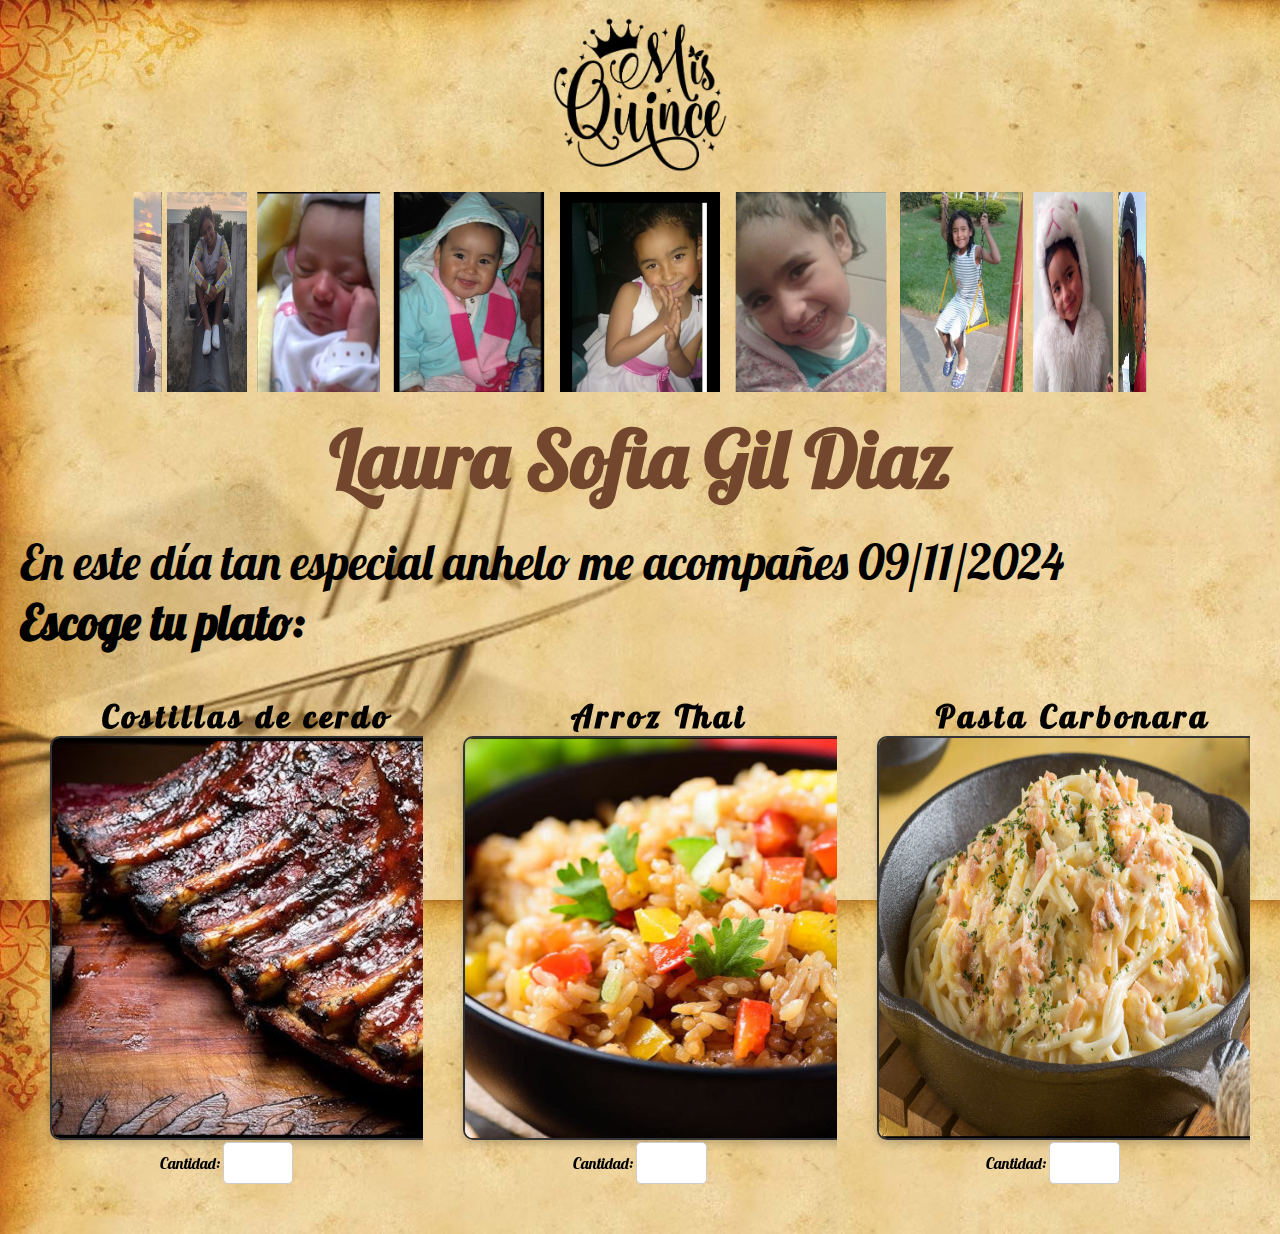
==== stage.html @ ab2c58b4 "Pantalla inicial" ====
<!doctype html>
<html lang="es">
<head>
    <meta charset="utf-8">
    <title>Mis quince Laura Sofia</title>
    <link rel="stylesheet" type="text/css" href="style.css">
</head>
<body>
        <img class="logo" src="logo.png">
        <div class="box">
            <span style="--i:1;"><img src="foto1.jpg"></span>
            <span style="--i:2;"><img src="foto2.jpg"></span>
            <span style="--i:3;"><img src="foto3.jpg"></span>
            <span style="--i:4;"><img src="foto4.jpg"></span>
            <span style="--i:5;"><img src="foto5.jpg"></span>
            <span style="--i:6;"><img src="foto6.jpg"></span>
            <span style="--i:7;"><img src="foto7.jpg"></span>
            <span style="--i:8;"><img src="foto8.jpg"></span>
            <span style="--i:9;"><img src="foto9.jpg"></span>
            <span style="--i:10;"><img src="foto10.jpg"></span>
            <span style="--i:11;"><img src="foto11.jpg"></span>
            <span style="--i:12;"><img src="foto12.jpg"></span>
            <span style="--i:13;"><img src="foto13.jpg"></span>
            <span style="--i:14;"><img src="foto14.jpg"></span>
            <span style="--i:15;"><img src="foto15.jpg"></span>
            <span style="--i:16;"><img src="foto16.jpg"></span>
            <span style="--i:17;"><img src="foto17.jpg"></span>
            <span style="--i:18;"><img src="foto18.jpg"></span>
            <span style="--i:19;"><img src="foto19.jpg"></span>
            <span style="--i:20;"><img src="foto20.jpg"></span>
        </div>
        <h2 class="nomb">Laura Sofia Gil Diaz</h2>

        <div class = "container">
            <p>En este día tan especial anhelo me acompañes 09/11/2024<br>
                <strong>Escoge tu plato:</strong>
            </p>
            <!-- <div class="input-container nombre-container"> -->
            <!--     <label for="nombre">Tu Nombre:</label> -->
            <!--     <input type="text" id="nombre" name="nombre" required> -->
            <!-- </div> -->
            <div class="card">
                <div class="front">
                    <h2>Costillas de cerdo</h2>
                    <img src="img1.jpg">
                </div>
                <div class="back">
                    <p>Tiernas costillas de cerdo al estilo americano en reducción de Jack Daniel's y BBQ.</p>
                </div>
               <div class="input-container">
                    <label for="cantidad">Cantidad:</label>
                    <input type="number" id="cantidad" name="cantidad" min="1" required>
                </div>
            </div>
            <div class="card">
                <div class="front">
                    <h2>Arroz Thai</h2>
                    <img src="img2.jpg">
                </div>
                <div class="back">
                    <p>Arroz salteado con mix de mariscos acompañados de nuestras deliciosas papas en casco artesanales al horno.</p>
                </div>
               <div class="input-container">
                    <label for="cantidad">Cantidad:</label>
                    <input type="number" id="cantidad" name="cantidad" min="1" required>
                </div>
            </div>
            <div class="card">
                <div class="front">
                    <h2>Pasta Carbonara</h2>
                    <img src="img3.jpg">
                </div>
                <div class="back">
                    <p>Pasta salteada con tocineta, cebolla, trocitos de pollo al grill, en nuestra deliciosa salsa blanca o napolitana.</p>
                </div>
               <div class="input-container">
                    <label for="cantidad">Cantidad:</label>
                    <input type="number" id="cantidad" name="cantidad" min="1" required>
                </div>
            </div>
        </div>
</body>
    <script src="jquery-2.1.4.min.js"></script>
    <script src="jquery.flip.min.js"></script>
    <script src="efec.js"></script>
</html>
---- style.css ----
@import url('https://fonts.googleapis.com/css2?family=Lobster&display=swap');
*{
    margin:0;
    padding:0;
    box-sizing:border-box;
    font-family: 'Lobster', sans-serif;
}
body{
    display: flex;
    justify-content: center;
    align-items: center;
    min-height: 100vh;
    /* background: rgb(148,187,233); */
    /* background: linear-gradient(90deg, rgba(148,187,233,0.9220063025210083) 80%, rgba(174,238,201,0.35898109243697474) 100%); */
    background: url("fondo.jpg");
    background-size: cover;
}
.logo{
    position: absolute;
    top:1em;
    width: 11em;
}
.nomb{
    position: absolute;
    top: 5.1em;
    font-size: 5em;
    color: #73472d;
}
.box{
    position:absolute;
    width: 160px;
    height: 200px;
    transform-style: preserve-3d;
    animation: animate 20s linear infinite;
    top: 12em;
}
@keyframes animate{
    0%{
        /* transform: perspective(1000px) rotateX(0deg) rotateY(35deg); */
        transform: perspective(20000px) rotateY(360deg);
    }
    100%{
        /* transform: perspective(1000px) rotateX(360deg) rotateY(35deg); */
        transform: perspective(20000px) rotateY(0deg);
    }
}
.box span{
    position: absolute;
    top:0;
    left:0;
    width: 100%;
    height: 100%;
    transform-origin: center;
    transform-style: preserve-3d;
    transform: rotateY(calc(var(--i) * 20deg)) translateZ(500px);
}
.box span img{
    position: absolute;
    top:0;
    left:0;
    width: 100%;
    height: 100%;
    object-fit:cover;
}
.container{
    position: absolute;
    top:32em;
    /* max-width: 1000px; */
    /* margin: 100px auto; */
    display: flex;
    flex-wrap: wrap;
    justify-content: space-between;
    padding: 20px;
    /* width:87em; */
    cursor:pointer;
 }
.card{
    padding: 20px;
    margin: 10px;
    flex: 1 1 30%;
    text-align: center;
    position: relative; /* Necesario para el posicionamiento interno */
    overflow: hidden; /* Para ocultar el desbordamiento */
    display: flex;
    flex-direction: column;
}
.card h2{
    font-size: 2em;
    letter-spacing: 4px;
}
.container p{
    position: absolute;
    font-size:3em;
}

.container .card {
    margin-top: 9em;
    width: 400px;
    /* height: 400px; */
    height: 33em;
}
.front img{
    border: 2px solid #333; /* Borde de 2px de grosor y color oscuro */
    border-radius: 10px; /* Esquinas redondeadas (opcional) */

    box-shadow: 0 4px 8px rgba(0, 0, 0, 0.2); /* Sombra suave */
    transition: box-shadow 0.3s; /* Animación al cambiar la sombra */
}
.back{
    display: flex; /* Usar flex para el contenido interno */
    flex-direction: column; /* Asegura que el contenido se apile verticalmente */
    justify-content: center; /* Centra verticalmente */
    align-items: center; /* Centra horizontalmente */
    padding: 20px; /* Espacio interno */
    box-sizing: border-box; /* Incluye padding en el ancho y alto total */
    height: 100%; /* Ocupar todo el espacio vertical */
}
.back p {
    margin: 0; /* Elimina márgenes predeterminados */
    text-align: center; /* Centra el texto */
    width: 100%; /* Asegura que ocupen todo el ancho */
}
.input-container {
    margin-top: 20px; /* Espacio encima del input */
    text-align: center; /* Centra el contenido del contenedor */
    z-index: 10;
}

.input-container input {
    width: 20%; /* Ancho del input */
    padding: 10px; /* Espaciado interno */
    border: 1px solid #ccc; /* Borde del input */
    border-radius: 5px; /* Esquinas redondeadas del input */
    box-sizing: border-box; /* Incluye padding en el ancho total */
    font-size: 16px; /* Tamaño de la fuente */
}



@media (width <= 1250px) {
    /* body { */
    /*     background: url("logo.webp"); */
    /* } */
    .card{
        flex: 1 1 100%;
    }
    .container .card {
        margin-top: 0;
     }
    .container p{
        position: relative;
    }
}
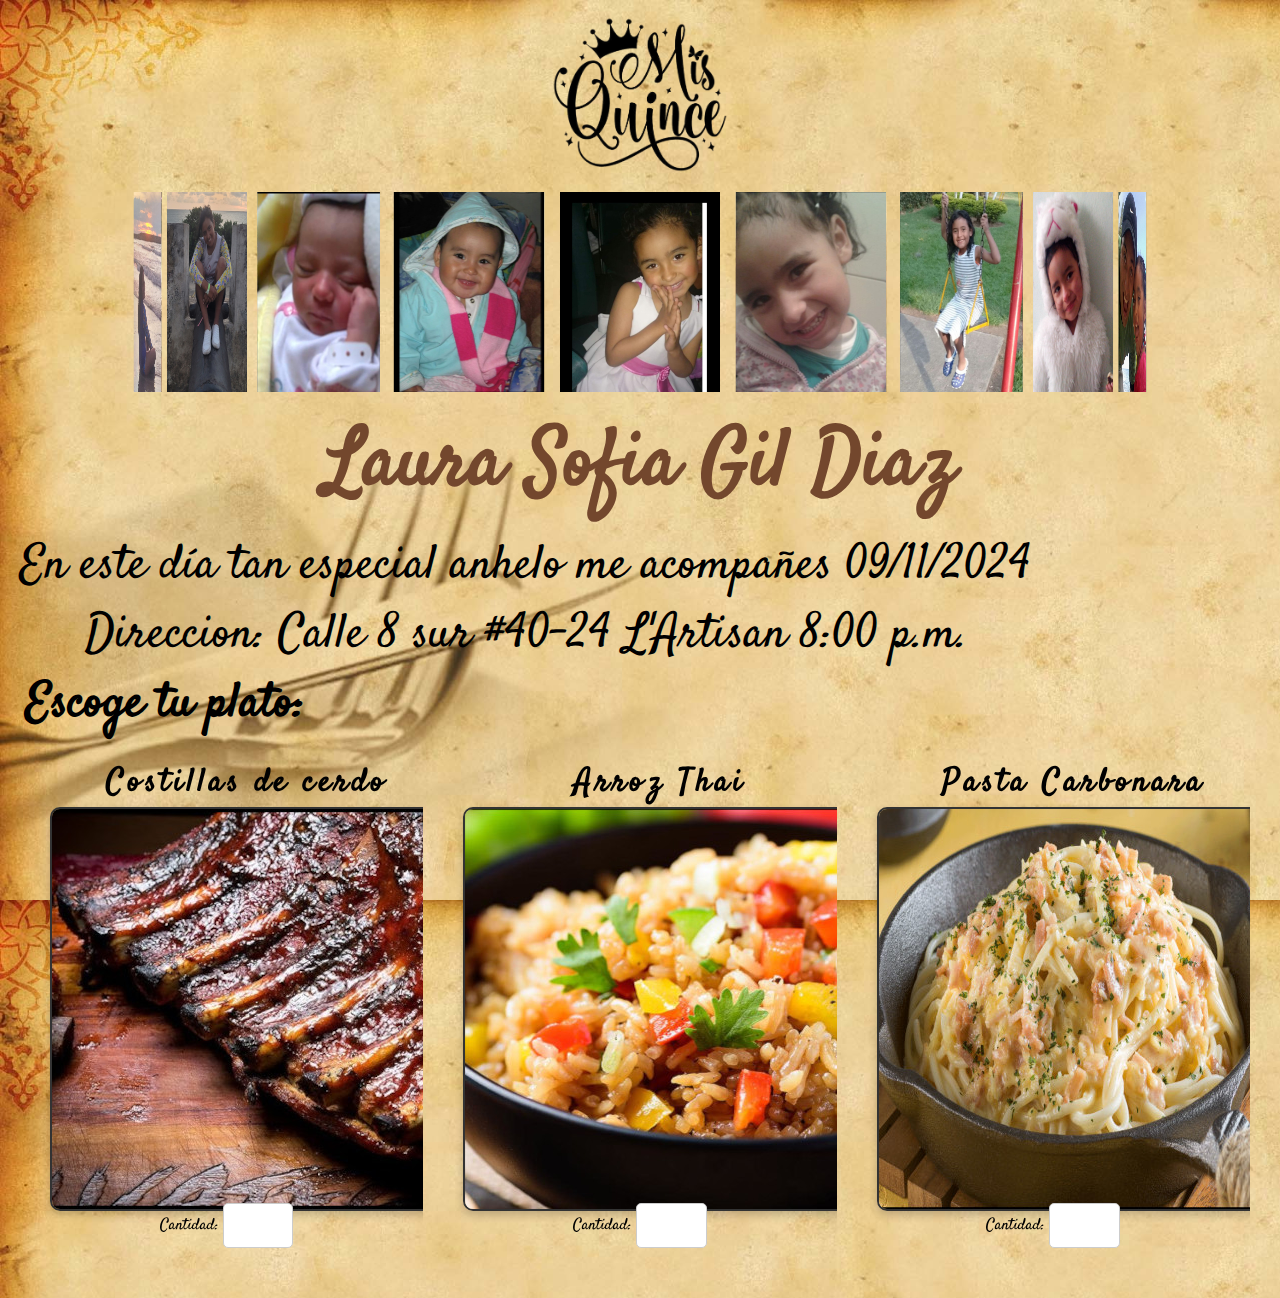
==== commit 13b192ed: "ajuste letra" ====
--- a/stage.html
+++ b/stage.html
@@ -32,7 +32,7 @@
         <h2 class="nomb">Laura Sofia Gil Diaz</h2>
 
         <div class = "container">
-            <p>En este día tan especial anhelo me acompañes 09/11/2024<br>
+            <p>En este día tan especial anhelo me acompañes 09/11/2024 <br> Direccion: Calle 8 sur #40-24 L'Artisan 8:00 p.m.<br>
                 <strong>Escoge tu plato:</strong>
             </p>
             <!-- <div class="input-container nombre-container"> -->
--- a/style.css
+++ b/style.css
@@ -1,9 +1,9 @@
-@import url('https://fonts.googleapis.com/css2?family=Lobster&display=swap');
+@import url('https://fonts.googleapis.com/css2?family=Satisfy&display=swap');
 *{
     margin:0;
     padding:0;
     box-sizing:border-box;
-    font-family: 'Lobster', sans-serif;
+    font-family: 'Satisfy', cursive;
 }
 body{
     display: flex;
@@ -91,10 +91,15 @@
 .container p{
     position: absolute;
     font-size:3em;
+    text-align: center;
+}
+.container p strong{
+    position: relative;
+    right: 7.5em;
 }
 
 .container .card {
-    margin-top: 9em;
+    margin-top: 13em;
     width: 400px;
     /* height: 400px; */
     height: 33em;
@@ -150,4 +155,8 @@
     .container p{
         position: relative;
     }
+    .container p strong{
+        position: relative;
+        right: 6.3em;
+    }
 }
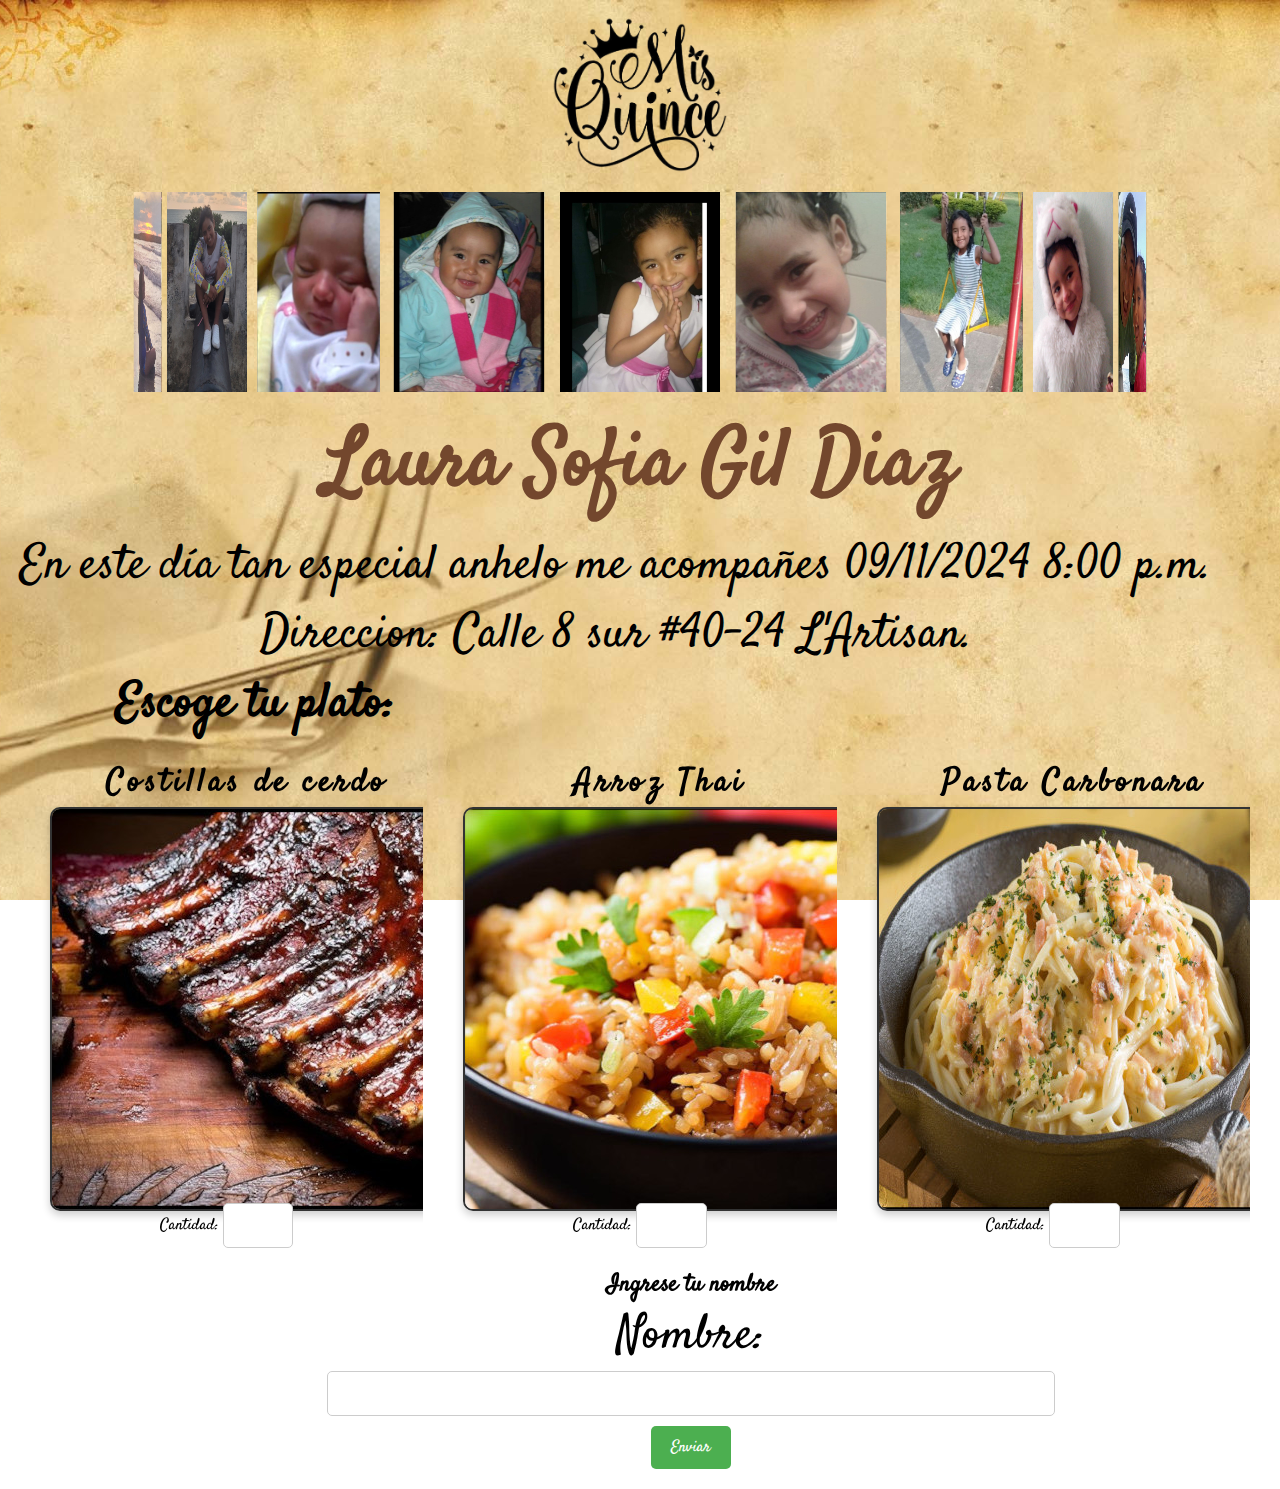
==== commit 61005979: "ajuste nombre y envio" ====
--- a/stage.html
+++ b/stage.html
@@ -32,7 +32,7 @@
         <h2 class="nomb">Laura Sofia Gil Diaz</h2>
 
         <div class = "container">
-            <p>En este día tan especial anhelo me acompañes 09/11/2024 <br> Direccion: Calle 8 sur #40-24 L'Artisan 8:00 p.m.<br>
+            <p>En este día tan especial anhelo me acompañes 09/11/2024 8:00 p.m. <br> Direccion: Calle 8 sur #40-24 L'Artisan.<br>
                 <strong>Escoge tu plato:</strong>
             </p>
             <!-- <div class="input-container nombre-container"> -->
@@ -58,7 +58,7 @@
                     <img src="img2.jpg">
                 </div>
                 <div class="back">
-                    <p>Arroz salteado con mix de mariscos acompañados de nuestras deliciosas papas en casco artesanales al horno.</p>
+                    <p>Arroz salteado con mix de mariscos acompañados de papas en casco artesanales al horno.</p>
                 </div>
                <div class="input-container">
                     <label for="cantidad">Cantidad:</label>
@@ -78,6 +78,14 @@
                     <input type="number" id="cantidad" name="cantidad" min="1" required>
                 </div>
             </div>
+            <div class="form-container">
+                <h2>Ingrese tu nombre</h2>
+                <div>
+                    <label for="nombre" style="font-size: 3em;">Nombre:</label>
+                    <input type="text" id="nombre" name="nombre" required>
+                </div>
+                <button id="submit">Enviar</button>
+            </div>
         </div>
 </body>
     <script src="jquery-2.1.4.min.js"></script>
--- a/style.css
+++ b/style.css
@@ -12,8 +12,16 @@
     min-height: 100vh;
     /* background: rgb(148,187,233); */
     /* background: linear-gradient(90deg, rgba(148,187,233,0.9220063025210083) 80%, rgba(174,238,201,0.35898109243697474) 100%); */
-    background: url("fondo.jpg");
-    background-size: cover;
+    /* background: url("fondo.jpg"); */
+    /* background-size: cover; */
+    background-image: url('fondo.jpg'); /* Reemplaza con la ruta de tu imagen */
+    background-size: cover; /* Ajusta la imagen para cubrir todo el contenedor */
+    background-position: center; /* Centra la imagen */
+    background-attachment: fixed; /* Fija la imagen al fondo */
+    height: 100%; /* Asegúrate de que el contenedor ocupe el 100% de la altura */
+    display: flex; /* Usar flex para centrar el contenido */
+    align-items: center; /* Centra verticalmente */
+    justify-content: center; /* Centra horizontalmente */
 }
 .logo{
     position: absolute;
@@ -119,6 +127,9 @@
     padding: 20px; /* Espacio interno */
     box-sizing: border-box; /* Incluye padding en el ancho y alto total */
     height: 100%; /* Ocupar todo el espacio vertical */
+    background: seashell;
+    border-radius: 17px;
+    box-sizing: border-box;
 }
 .back p {
     margin: 0; /* Elimina márgenes predeterminados */
@@ -140,7 +151,36 @@
     font-size: 16px; /* Tamaño de la fuente */
 }
 
-
+button {
+    margin-top: 10px; /* Espacio encima del botón */
+    padding: 10px 20px; /* Espaciado interno del botón */
+    border: none; /* Sin borde */
+    border-radius: 5px; /* Esquinas redondeadas */
+    background-color: #4CAF50; /* Color de fondo del botón */
+    color: white; /* Color del texto del botón */
+    font-size: 16px; /* Tamaño de la fuente */
+    cursor: pointer; /* Cambia el cursor al pasar sobre el botón */
+}
+.form-container {
+  text-align: center;
+  background-color: rgba(255, 255, 255, 0.8);
+  padding: 20px;
+  border-radius: 10px;
+  width: 60%;
+  position: absolute;
+  top: 46em;
+  left: 24%;
+  margin-bottom: 5em;
+}
+
+.form-container input {
+    width: 100%; /* Ancho completo del input */
+    padding: 10px; /* Espaciado interno */
+    border: 1px solid #ccc; /* Borde del input */
+    border-radius: 5px; /* Esquinas redondeadas del input */
+    box-sizing: border-box; /* Incluye padding en el ancho total */
+    font-size: 16px; /* Tamaño de la fuente */
+}
 
 @media (width <= 1250px) {
     /* body { */
@@ -151,6 +191,7 @@
     }
     .container .card {
         margin-top: 0;
+        height: 750px;
      }
     .container p{
         position: relative;
@@ -159,4 +200,14 @@
         position: relative;
         right: 6.3em;
     }
-}
+
+    .front img{
+        height: 600px;
+    }
+
+    .form-container {
+        margin: 0 auto;
+        position:static;
+        margin-bottom: 5em;
+    }
+}
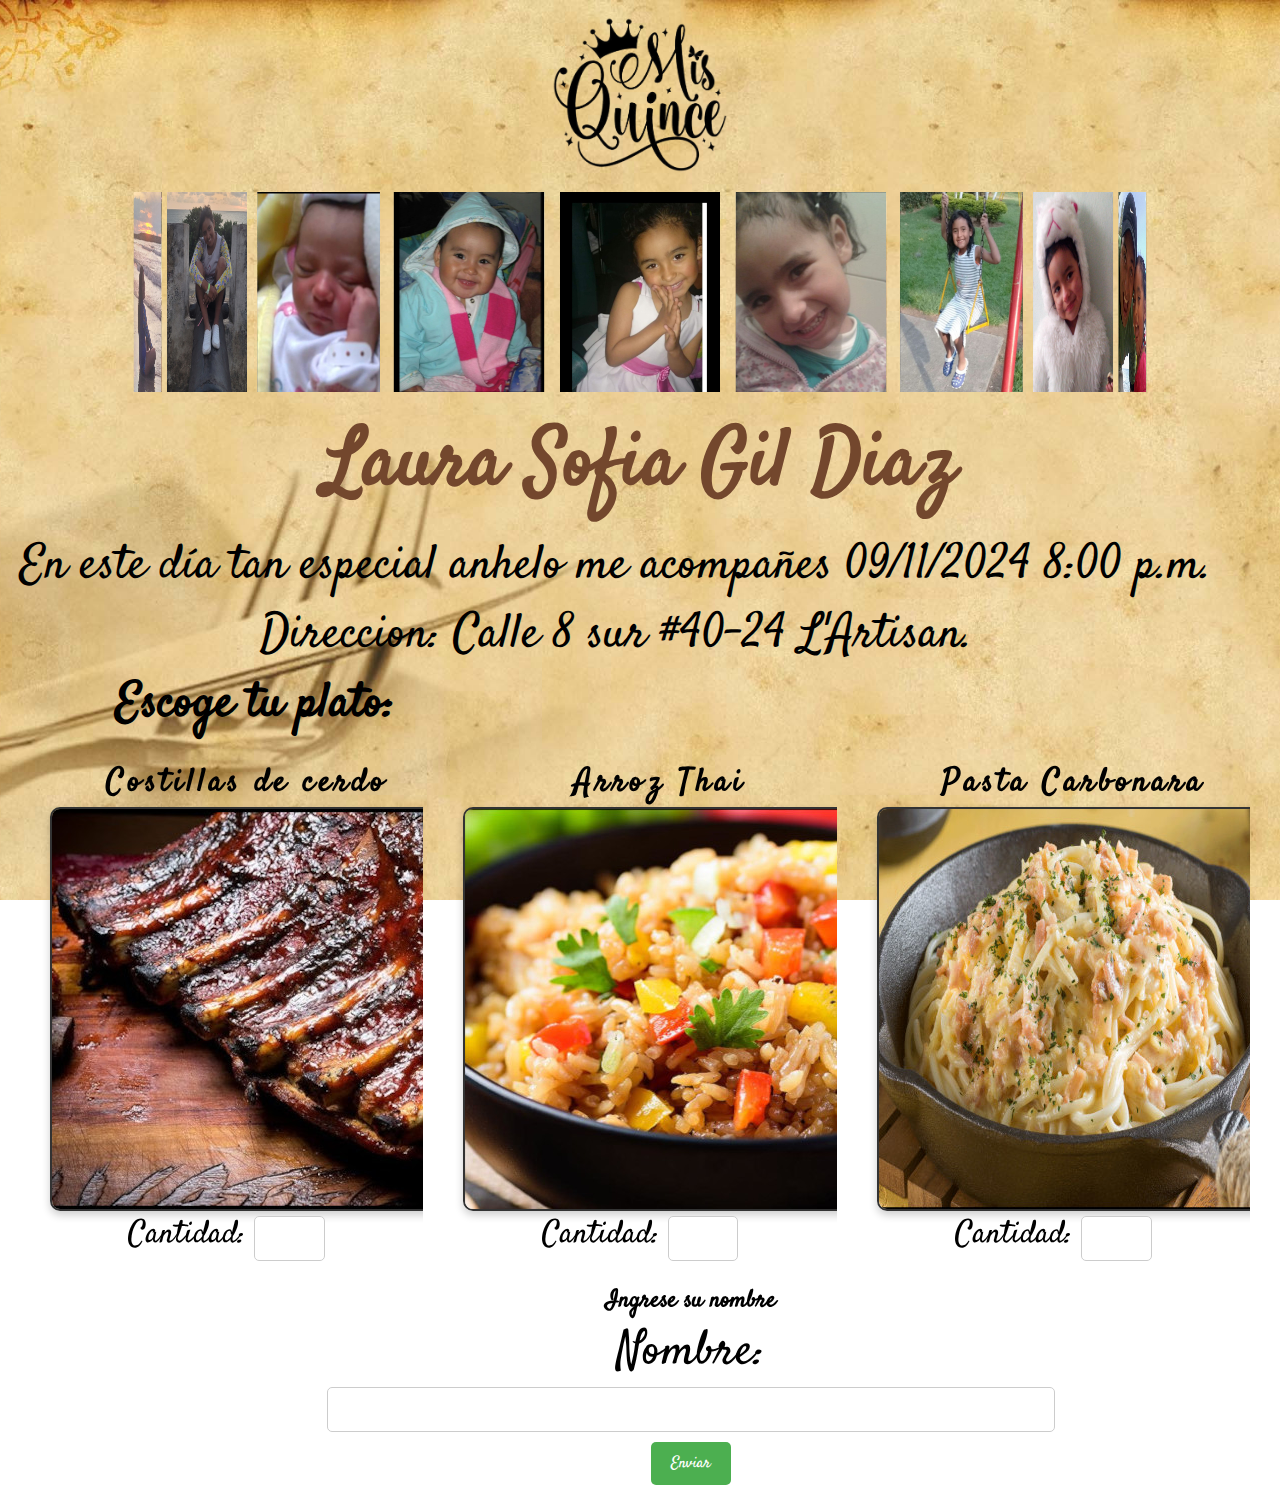
==== commit 044db4d8: "se adiciona envio" ====
--- a/stage.html
+++ b/stage.html
@@ -4,6 +4,42 @@
     <meta charset="utf-8">
     <title>Mis quince Laura Sofia</title>
     <link rel="stylesheet" type="text/css" href="style.css">
+    <script src="jquery-2.1.4.min.js"></script>
+    <script src="efec.js"></script>
+    <script src="jquery.flip.min.js"></script>
+    <script>
+
+    function enviarDatos() {
+            const nombre = document.getElementById('nombre').value;
+            const costillas = document.getElementById('costillas').value;
+            const arroz = document.getElementById('arroz').value;
+            const pasta = document.getElementById('pasta').value;
+            if (!nombre){
+            alert("Por favor, Digita el nombre");
+            return;
+        }
+        if (!costillas && !arroz && !pasta){
+            alert('Por favor selecciona los platos que deseas');
+            return;
+        }
+            const url = 'https://docs.google.com/forms/u/0/d/e/1FAIpQLScUrw0u_gytBxG_rqGLobTZtGjz8YeRlyRyi-_00pNOqSEY7A/formResponse'; // Reemplaza con tu ID
+
+            const data = new FormData();
+            data.append('entry.1740459719', nombre); // Reemplaza 'entry.123456789' con el ID del campo
+            data.append('entry.1047440750', costillas);  // Reemplaza 'entry.987654321' con el ID del campo
+            data.append('entry.675222338', arroz);
+            data.append('entry.2050867841', pasta);
+            fetch(url, {
+                method: 'POST',
+                mode: 'no-cors',
+                body: data,
+            }).then(() => {
+                alert('Datos enviados Gracias te esperamos !' );
+            }).catch((error) => {
+                console.error('Error:', error);
+            });
+        }
+    </script>
 </head>
 <body>
         <img class="logo" src="logo.png">
@@ -49,7 +85,7 @@
                 </div>
                <div class="input-container">
                     <label for="cantidad">Cantidad:</label>
-                    <input type="number" id="cantidad" name="cantidad" min="1" required>
+                    <input type="number" id="costillas" name="cantidad" min="1" required>
                 </div>
             </div>
             <div class="card">
@@ -62,7 +98,7 @@
                 </div>
                <div class="input-container">
                     <label for="cantidad">Cantidad:</label>
-                    <input type="number" id="cantidad" name="cantidad" min="1" required>
+                    <input type="number" id="arroz" name="cantidad" min="1" required>
                 </div>
             </div>
             <div class="card">
@@ -75,20 +111,17 @@
                 </div>
                <div class="input-container">
                     <label for="cantidad">Cantidad:</label>
-                    <input type="number" id="cantidad" name="cantidad" min="1" required>
+                    <input type="number" id="pasta" name="cantidad" min="1" required>
                 </div>
             </div>
             <div class="form-container">
-                <h2>Ingrese tu nombre</h2>
+                <h2>Ingrese su nombre</h2>
                 <div>
                     <label for="nombre" style="font-size: 3em;">Nombre:</label>
                     <input type="text" id="nombre" name="nombre" required>
                 </div>
-                <button id="submit">Enviar</button>
+                <button onclick="enviarDatos()" id="submit">Enviar</button>
             </div>
         </div>
 </body>
-    <script src="jquery-2.1.4.min.js"></script>
-    <script src="jquery.flip.min.js"></script>
-    <script src="efec.js"></script>
 </html>
--- a/style.css
+++ b/style.css
@@ -137,9 +137,12 @@
     width: 100%; /* Asegura que ocupen todo el ancho */
 }
 .input-container {
-    margin-top: 20px; /* Espacio encima del input */
+    /* margin-top: 20px; /* Espacio encima del input */ */
     text-align: center; /* Centra el contenido del contenedor */
     z-index: 10;
+    position: relative;
+    top: 0.4em;
+    font-size: 2em;
 }
 
 .input-container input {
@@ -168,7 +171,7 @@
   border-radius: 10px;
   width: 60%;
   position: absolute;
-  top: 46em;
+  top: 47em;
   left: 24%;
   margin-bottom: 5em;
 }
